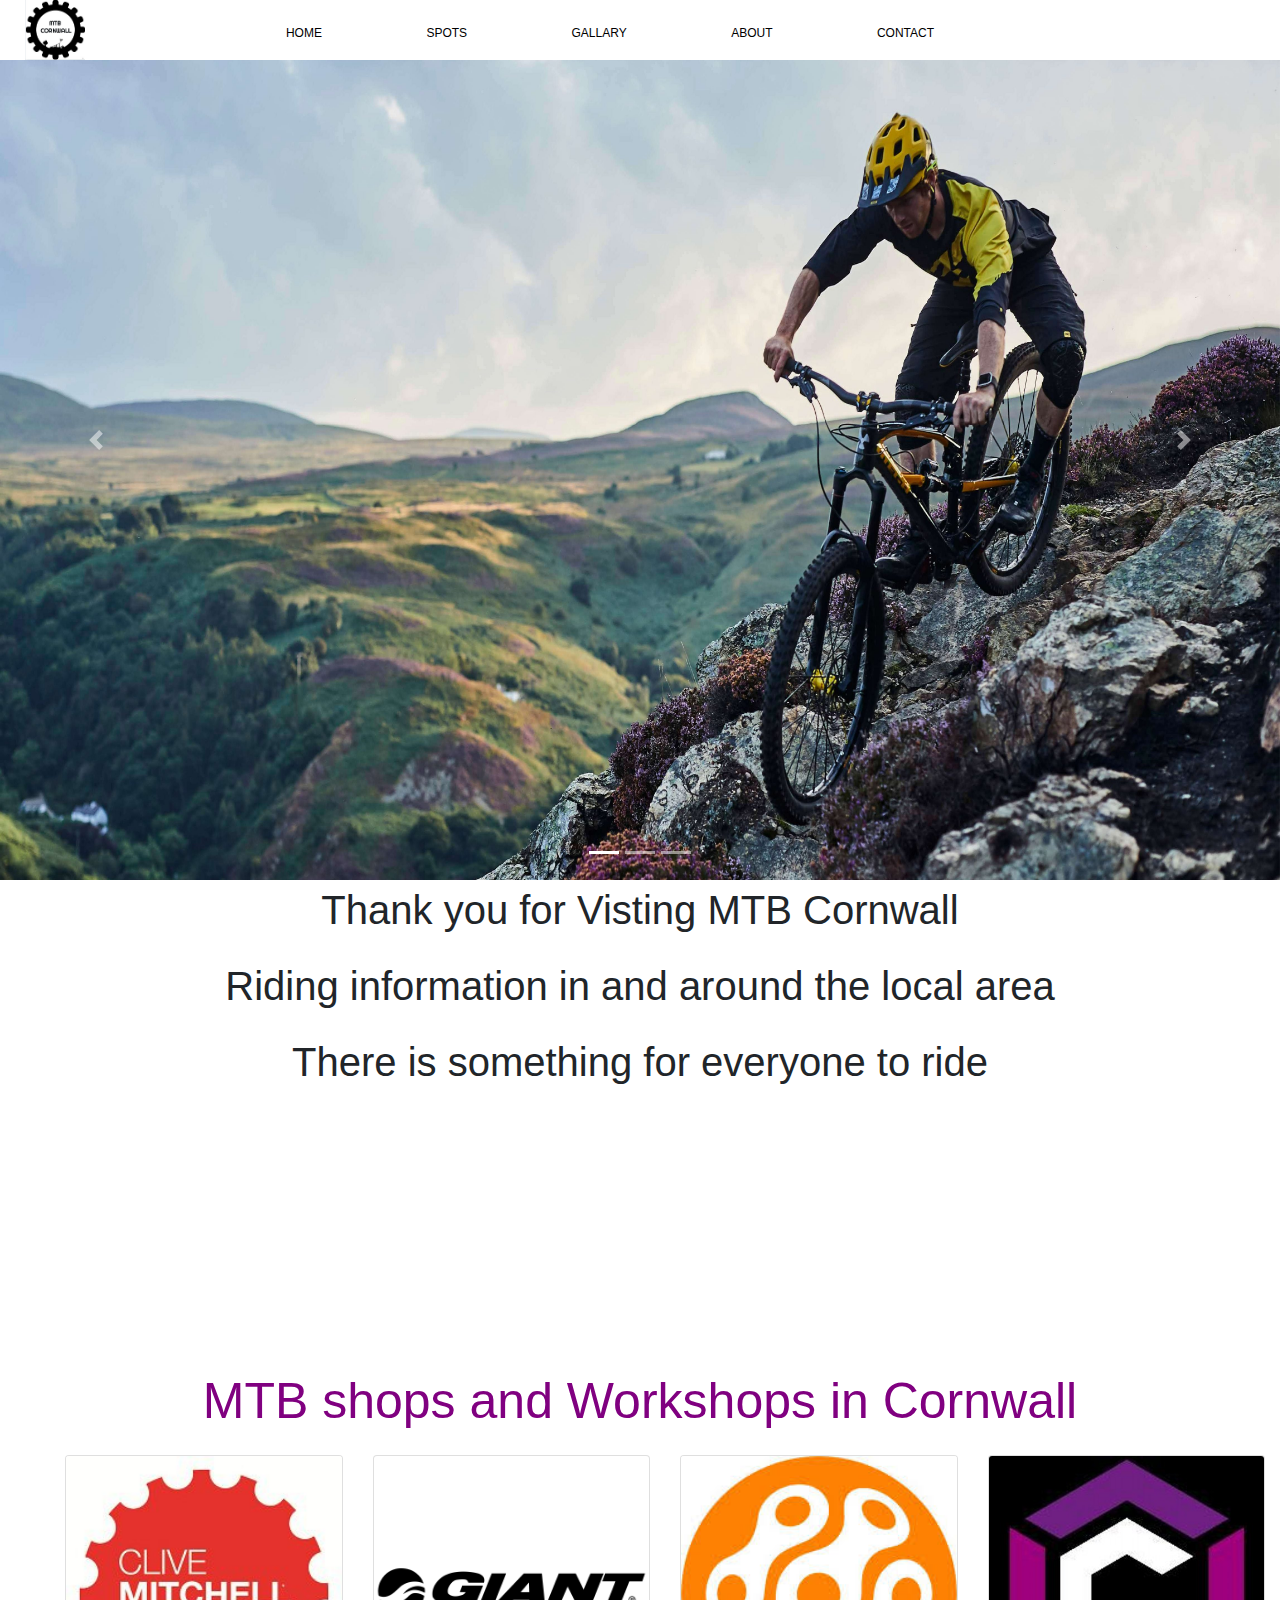
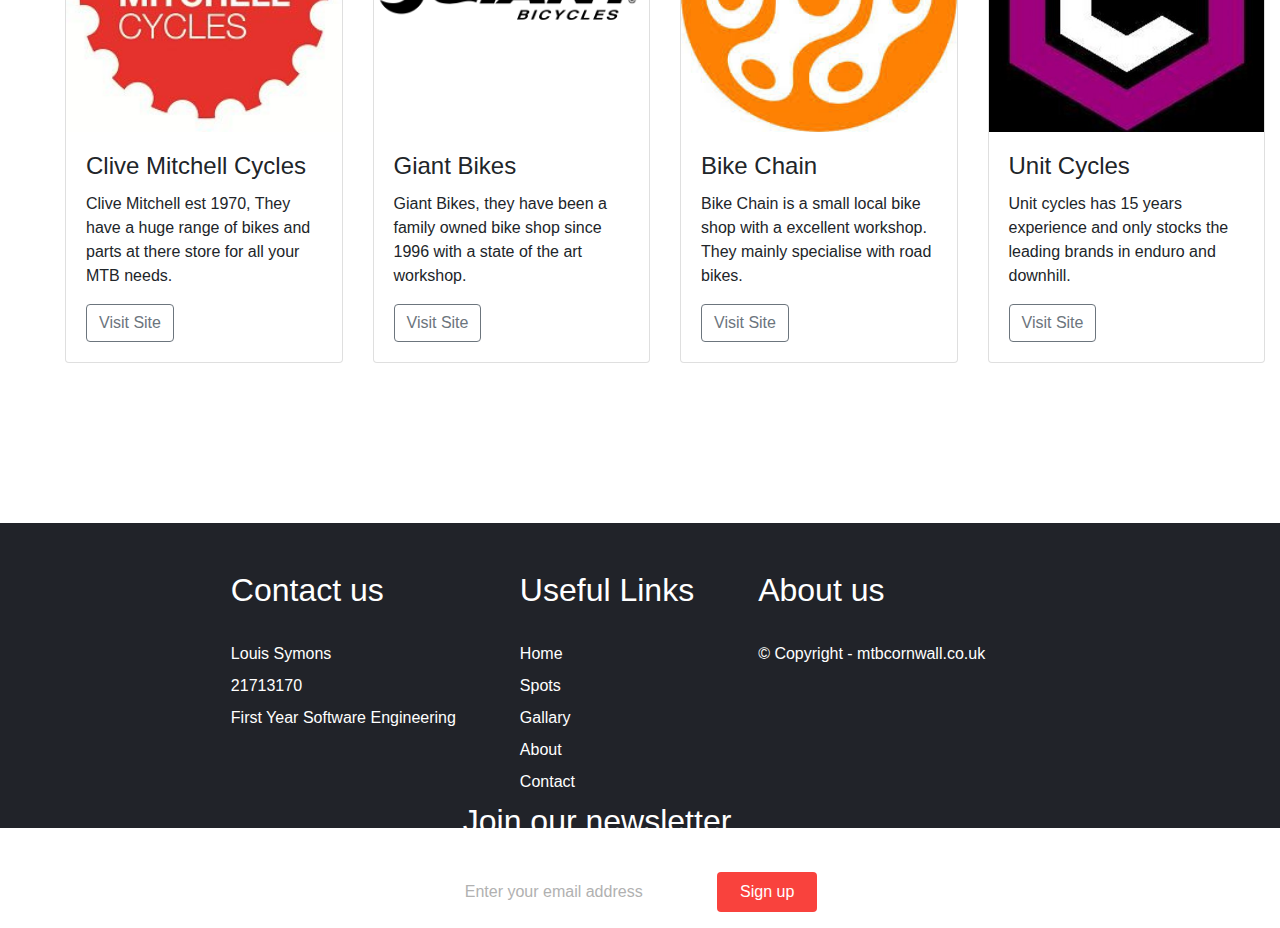
==== html/Index.html @ 3668df8e "Landing page" ====
﻿<!DOCTYPE html>
<html lang="en">

<head>
    <meta charset="UTF-8">
    <meta name="viewport" content="width=device-width, initial-scale=1.0">

    <title>Home</title>
    <link rel="stylesheet" href="https://maxcdn.bootstrapcdn.com/bootstrap/4.0.0/css/bootstrap.min.css"
        integrity="sha384-Gn5384xqQ1aoWXA+058RXPxPg6fy4IWvTNh0E263XmFcJlSAwiGgFAW/dAiS6JXm" crossorigin="anonymous">
    <link rel="stylesheet" type="text/css" href="../main.css">
 
</head>

<body>
    <div id="nav">
        <div id="Cog">
            <img alt="Cog img" src="../Images/cog.jpg"><a href="Index.html"></a>
            <!--TRY AND MAKE THIS INTO A GUI-->
            
        </div>
        <ul>
            
            <li> <a href="index.html">Home</a> </li>
            <li> <a href="Spots.html">Spots</a> </li>
            <li> <a href="Gallary.html">Gallary</a> </li>
            <li> <a href="About.html">About</a> </li>
            <li> <a href="Contact.html">Contact</a> </li>
            
        </ul>
    </div>
        
    <div id="carouselExampleIndicators" class="carousel slide" data-ride="carousel">
        <ol class="carousel-indicators">
          <li data-target="#carouselExampleIndicators" data-slide-to="0" class="active"></li>
          <li data-target="#carouselExampleIndicators" data-slide-to="1"></li>
          <li data-target="#carouselExampleIndicators" data-slide-to="2"></li>
        </ol>
        <div class="carousel-inner">
          <div class="carousel-item active">
            <img class="d-block w-100" src="../Images/slide1.jpg" alt="First slide"
            style="height: 55rem;">
          </div>
          <div class="carousel-item">
            <img class="d-block w-100" src="../Images/slide2.jpg" alt="Second slide"
            style="height: 55rem;">
          </div>
          <div class="carousel-item">
            <img class="d-block w-100" src="../Images/slide4.jpg" alt="Third slide"
            style="height: 55rem;">
          </div>
        </div>
        <a class="carousel-control-prev" href="#carouselExampleIndicators" role="button" data-slide="prev">
          <span class="carousel-control-prev-icon" aria-hidden="true"></span>
          <span class="sr-only">Previous</span>
        </a>
        <a class="carousel-control-next" href="#carouselExampleIndicators" role="button" data-slide="next">
          <span class="carousel-control-next-icon" aria-hidden="true"></span>
          <span class="sr-only">Next</span>
        </a>
      </div>

    <div class="mtbintro">
        <p>
            Thank you for Visting MTB Cornwall
        </p>
           <p>Riding information in and around the local area
           </p>
            <p>
            There is something for everyone to ride
            </p>        
            <br> 
        </br>
        <br>
    </br>

        </p>
    </div>

    <div class="mtbshops"> 
        <p>
            MTB shops and Workshops in Cornwall
        </p>


    </div>

    <div class="container-fluid padding">
        <div class="row padding">
    
            <!--CliveCycles-->
            <div class="col-md-3">  
                <div class="card">  
                    <div class="content-responsive">
                        <img class="card-img-top" src="../Images/bikeshop1.jpg">
                    </div>
                    <div class="card-body"> 
                        <h4 class="card-title">Clive Mitchell Cycles</h4>
                        <p class="card-text">Clive Mitchell est 1970, They have a huge range of bikes and parts at there store for all your MTB needs.</p>
                        <a href="https://www.clivemitchellcycles.co.uk/" class="btn btn-outline-secondary">Visit Site</a>
                    </div>
                </div>
            </div>
            <br>
    
             <!--Giant-->
             <div class="col-md-3">  
                <div class="card">  
                    <div class="content-responsive">
                        <img class="card-img-top" src="../Images/bikelogo2.png">                    
                    </div>
                    <div class="card-body"> 
                        <h4 class="card-title">Giant Bikes</h4>
                        <p class="card-text">Giant Bikes, they have been a family owned bike shop since 1996 with a state of the art workshop.</p>
                        <a href="https://www.giant-helston.co.uk/gb" class="btn btn-outline-secondary">Visit Site</a>
                    </div>
                </div>
            </div>
            <br>
            
            <!-- Bike Chain-->
             <div class="col-md-3">  
                 <div class="card">  
                    <div class="content-responsive">
                        <img class="card-img-top" src="../Images/bikelogo3.jpeg">
                    </div>
                    <div class="card-body"> 
                        <h4 class="card-title">Bike Chain</h4>
                        <p class="card-text">Bike Chain is a small local bike shop with a excellent workshop. They mainly specialise with road bikes.</p>
                        <a href="https://bikechainricci.co.uk/" class="btn btn-outline-secondary">Visit Site</a>
                    </div>
                 </div>
             </div>
             <br>
             
            <!--Unit cycles-->
            <div class="col-md-3">  
                <div class="card">  
                    <div class="content-responsive">
                        <img class="card-img-top" src="../Images/bikelogo4.jpeg">
                    </div>
                    <div class="card-body"> 
                        <h4 class="card-title">Unit Cycles</h4>
                        <p class="card-text">Unit cycles has 15 years experience and only stocks the leading brands in enduro and downhill.</p>
                        <a href="https://www.unitcycles.com/" class="btn btn-outline-secondary">Visit Site</a>
                    </div>
                </div>
            </div>
        </div>
    </div>

    <!-- <div class="index-image">
        <img alt="MTB Image" src="../Images/slide3.jpeg" style="width: auto; height: 741px;">


    </div> -->



    <!--Need to change the color of navigation bar when on current page-->
  <div class="footer-container">
    <div class="footer">
        <div class="footer-heading footer-1">
            <h2>Contact us</h2>
            <a href="A">Louis Symons</a>
            <a href="A">21713170</a>
            <a href="A">First Year Software Engineering</a>
            
        </div>
        <div class="footer-heading footer-2">
            <h2>Useful Links</h2>
            <a href="A">Home</a>
            <a href="A">Spots</a>
            <a href="A">Gallary</a>
            <a href="A">About</a>
            <a href="A">Contact</a>
        </div>
        <div class="footer-heading footer-3">
            <h2>About us </h2>
            <a href="A">© Copyright - mtbcornwall.co.uk</a>
        </div>
        <div class="footer-email-form">
            <h2>Join our newsletter</h2>
            <input type="email" placeholder="Enter your email address" id="footer-email">
            <input type="submit" value="Sign up"
            id="footer-email-btn">            
        </div> 
    </div>

  </div>



    <script src="https://ajax.googleapis.com/ajax/libs/jquery/3.4.1/jquery.min.js"></script>
    <script src="https://cdnjs.cloudflare.com/ajax/libs/popper.js/1.16.0/umd/popper.min.js"></script>
    <script src="https://maxcdn.bootstrapcdn.com/bootstrap/4.4.1/js/bootstrap.min.js"></script>
    <script src="/js/scripts.js"></script>
</body>

</html>
---- main.css ----
@media (max-width: 1920px){
    .row{
        padding-left: 50px;
        padding-right: auto;
    }
}
@media (max-width: 768px){
    .display-4{
        font-size: 200%;
    }
    .content-responsive{
        width: 200px;
        height: auto;
        display: block;
        margin-left: auto;
        margin-right: auto;
    }
    br{
        margin-top: 10px;
    }
}
@media (max-width: 816px){
    .display-4{
        font-size: 200%;
    }
    .row{
        padding-left: 50px;
        padding-right: auto;
    }
    
}
@media (max-width: 576px){
    .row{
        padding-left: 10%;
    }
    
}
body {
    margin: 0%;
    padding: 0%;
    font-family: -apple-system, BlinkMacSystemFont, 'Segoe UI', Roboto, Oxygen, Ubuntu, Cantarell, 'Open Sans', 'Helvetica Neue', sans-serif;
}

#nav {
    background-color: white;
    color: white;
    list-style: none;
    text-align: center;
    padding: 20px 0 0px 0;
    text-transform: uppercase;
    position: fixed; /* Make it stick/fixed */
    width: 100%; /* Full width */
    transition: top 0.3s; /* Transition effect when sliding down (and up) */
    z-index: +2;
    position: fixed;
}

#nav li {
    display: inline-block;
    padding-right: 100px;
    font-size: 12px;
}

#nav li>a {
    text-decoration: none;
    color: black;
    font-weight: 400;
    position: relative;
}

#nav li>a:hover {
    color: #c1c1c1;
}

#nav li>a::before {
    content: '';
    display: block;
    height: 5px;
    width: 0%;
    background-color: black;
    position: absolute;
    top: -10px;
    transition: all ease-in-out 250ms
}

#nav li>a:hover::before {
    width: 100%;
}

#logo {
    color: black;
    float: left;
    font-size: 16px;
    font-weight: bold;
    vertical-align: top;
    text-align: left
}

#logo>a {
    text-decoration: none;
    color: white;
    position: absolute;
    top: 38px;
    left: 16px;
    font-family: -apple-system, BlinkMacSystemFont, 'Segoe UI', Roboto, Oxygen, Ubuntu, Cantarell, 'Open Sans', 'Helvetica Neue', sans-serif;
}

#Cog {
    width: 50px;
    display: block;
}

#Cog img {
    height: 60px;
    width: 60px;
    z-index: +1;
    top: 0px;
    position: absolute;
}

.title {
    position: absolute;
    top: 40%;
    left: 50%;
    transform: translate(-50%, -50%);
    font-size: 70px;
    font-family: -apple-system, BlinkMacSystemFont, 'Segoe UI', Roboto, Oxygen, Ubuntu, Cantarell, 'Open Sans', 'Helvetica Neue', sans-serif;
    color: white;
    padding-top: 7cm;
}

.centered {
    position: absolute;
    top: 50%;
    left: 50%;
    transform: translate(-50%, -50%);
    font-size: 60px;
    color: white;
    font-family: -apple-system, BlinkMacSystemFont, 'Segoe UI', Roboto, Oxygen, Ubuntu, Cantarell, 'Open Sans', 'Helvetica Neue', sans-serif;
    padding-top: 7cm;
}

.rounded  {
    height: 239px;
    width: 239px;
    z-index: -1;
}

.rounded float-right {
    width: 20%;
    height: auto;
}

.mtbintro{

    text-align: center;
    font-size: 40px;
    font-family: -apple-system, BlinkMacSystemFont, 'Segoe UI', Roboto, Oxygen, Ubuntu, Cantarell, 'Open Sans', 'Helvetica Neue', sans-serif;
    align-content: center;
}

.mtbshops{

    
    font-size: 50px;
    color: purple;
    font-family: -apple-system, BlinkMacSystemFont, 'Segoe UI', Roboto, Oxygen, Ubuntu, Cantarell, 'Open Sans', 'Helvetica Neue', sans-serif;
}

.exebutton{
    align-content: center;
}

.backroundlanding{
    height: 800px;
    width: fit-content;
    filter: grayscale(50%);
    opacity: 50%;
    padding-top: 60px;
    z-index: -1;
    position: absolute;
}

.lander {
    background-color: lightblue;
    width: auto;
    padding: 25px;
    border: 25px solid navy;
}

.mtbshops{
    font-family: -apple-system, BlinkMacSystemFont, 'Segoe UI', Roboto, Oxygen, Ubuntu, Cantarell, 'Open Sans', 'Helvetica Neue', sans-serif;
    text-align: center;
}

.carousel-inner img  {
    width: 100%;
    height: 60%;
}
   
.container-fluid {
padding-bottom: 10rem;
}


.footer-container {
    background: #212329;
    background-size: cover;
    padding: 3rem 0 2rem 0;
    
}
.footer {
width: 80%;
height: 25vh;
background: #212329;
color: #fff;
display: flex;
justify-content: center;
flex-wrap: wrap;
margin: 0 auto;
padding-bottom: 5cm;


}

.footer-heading{

    display: flex;
    flex-direction: column;
    margin-right: 4rem;

}

.footer-heading h2{
    margin-bottom: 2rem;

}

.footer-heading a {
    color: #fff;
    text-decoration: none;
    margin-bottom: 0.5rem;
}

.footer-heading a:hover {
    color: grey;
    transition: 0.3 ease-in-out;
}

.footer-email-form h2{
    margin-bottom: 2rem;
}

#footer-email {
    width: 250px;
    height: 40px;
    border-radius: 4px;
    outline: none;
    border: none;
    padding :left 0.5rem;
    font-size: 1rem;
    margin-bottom: 1rem;
}

#footer-email::placeholder{

    color: #b1b1b1;
}

#footer-email-btn{

    width: 100px;
    height: 40px;
    border-radius: 4px;
    background: #f9423d;
    outline: none;
    border: none;
    color: #fff;
    font-size: 1rem;
}

#footer-email.btn:hover {

    cursor: pointer;
    background-color: skyblue;
    transition: all 0.4s ease-out;
}

@media screen and (max-width: 1150px) {
    .footer {
        height: 50vh;
    }
    .footer-email-form {
        margin-top: 4rem;
    }
}

@media screen and (max-width: 820px) {
    .footer {
        padding-top: 2rem;
    }
    
}
@media screen and (max-width: 720px) {
    .footer-2 {
        display: none;
    }
    .footer-email-form {
        margin-top: 2rem;
    }
}

.welcome  {
    text-align: center;
    font-family: -apple-system, BlinkMacSystemFont, 'Segoe UI', Roboto, Oxygen, Ubuntu, Cantarell, 'Open Sans', 'Helvetica Neue', sans-serif;
    z-index: +2;
    margin: -50vh;
    font-weight: 900;
    color: black;
    

}

.landerimg{

    height: 100vh;
    width: 100vh;
    z-index: -1;
    
}
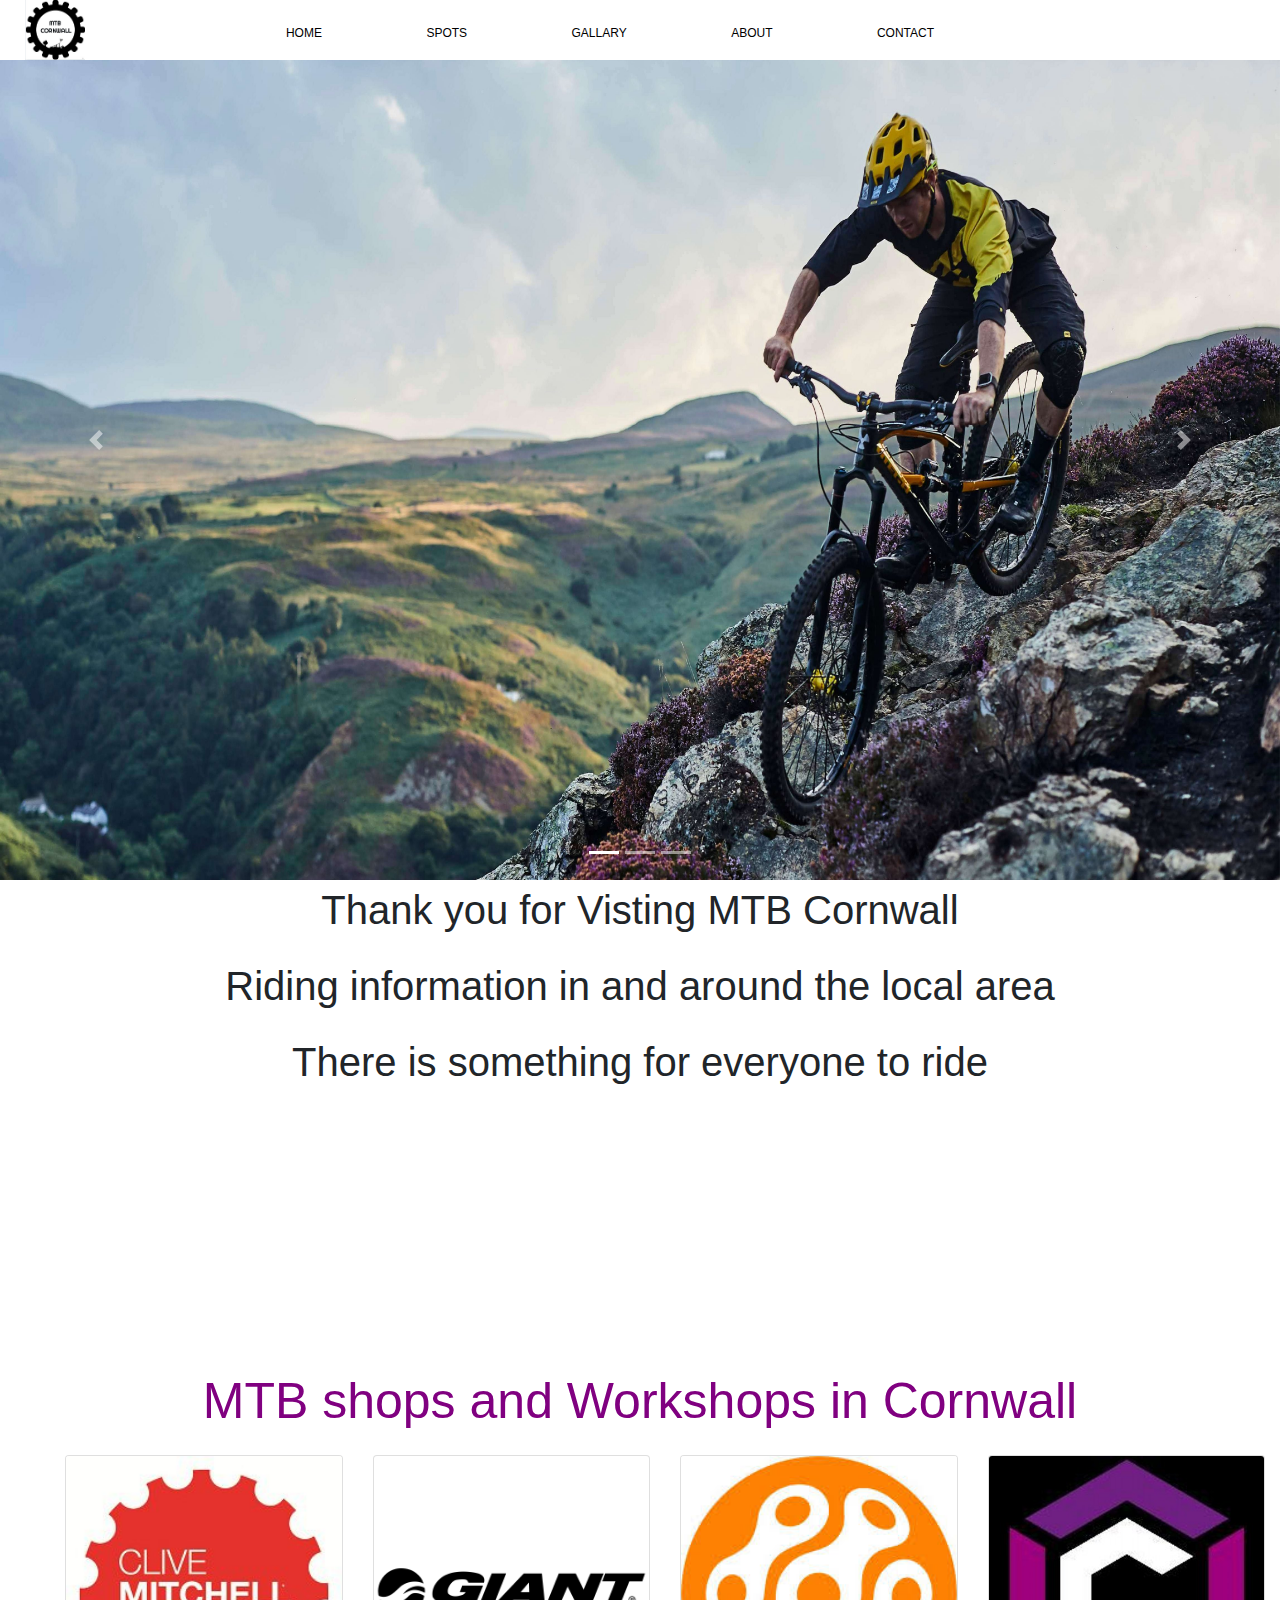
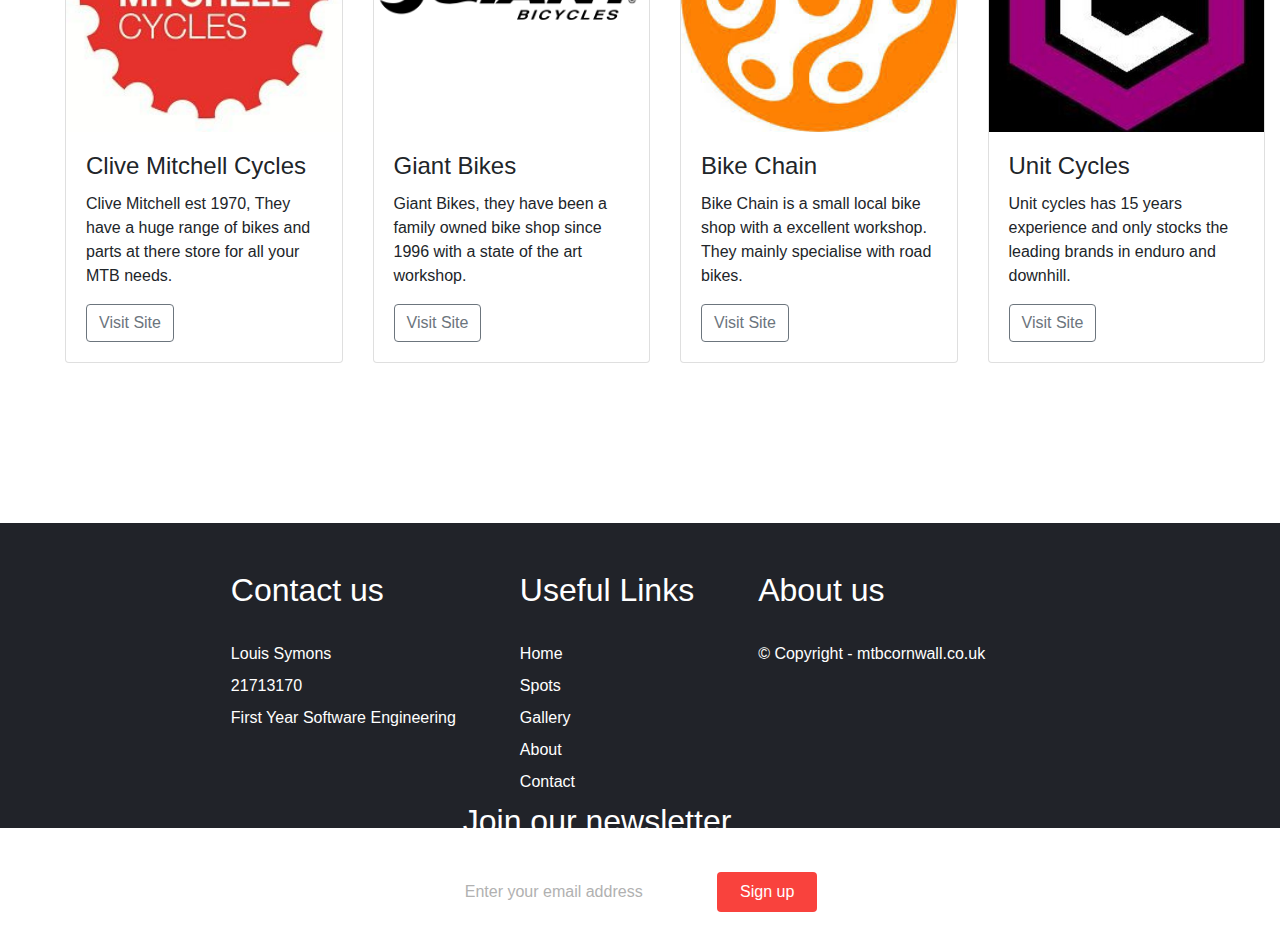
==== commit 5ec012a7: "Gallery updates" ====
--- a/html/Index.html
+++ b/html/Index.html
@@ -5,10 +5,10 @@
     <meta charset="UTF-8">
     <meta name="viewport" content="width=device-width, initial-scale=1.0">
 
-    <title>Home</title>
+    <title>home</title>
     <link rel="stylesheet" href="https://maxcdn.bootstrapcdn.com/bootstrap/4.0.0/css/bootstrap.min.css"
         integrity="sha384-Gn5384xqQ1aoWXA+058RXPxPg6fy4IWvTNh0E263XmFcJlSAwiGgFAW/dAiS6JXm" crossorigin="anonymous">
-    <link rel="stylesheet" type="text/css" href="../main.css">
+    <link rel="stylesheet" type="text/css" href="../css/main.css">
  
 </head>
 
@@ -22,10 +22,10 @@
         <ul>
             
             <li> <a href="index.html">Home</a> </li>
-            <li> <a href="Spots.html">Spots</a> </li>
-            <li> <a href="Gallary.html">Gallary</a> </li>
-            <li> <a href="About.html">About</a> </li>
-            <li> <a href="Contact.html">Contact</a> </li>
+            <li> <a href="spots.html">Spots</a> </li>
+            <li> <a href="gallery.html">Gallary</a> </li>
+            <li> <a href="about.html">About</a> </li>
+            <li> <a href="contact.html">Contact</a> </li>
             
         </ul>
     </div>
@@ -171,7 +171,7 @@
             <h2>Useful Links</h2>
             <a href="A">Home</a>
             <a href="A">Spots</a>
-            <a href="A">Gallary</a>
+            <a href="A">Gallery</a>
             <a href="A">About</a>
             <a href="A">Contact</a>
         </div>
--- a/css/main.css
+++ b/css/main.css
@@ -0,0 +1,351 @@
+
+
+@media (max-width: 1920px){
+    .row{
+        padding-left: 50px;
+        padding-right: auto;
+    }
+}
+@media (max-width: 768px){
+    .display-4{
+        font-size: 200%;
+    }
+    .content-responsive{
+        width: 200px;
+        height: auto;
+        display: block;
+        margin-left: auto;
+        margin-right: auto;
+    }
+    br{
+        margin-top: 10px;
+    }
+}
+@media (max-width: 816px){
+    .display-4{
+        font-size: 200%;
+    }
+    .row{
+        padding-left: 50px;
+        padding-right: auto;
+    }
+    
+}
+@media (max-width: 576px){
+    .row{
+        padding-left: 10%;
+    }
+    
+}
+body {
+    margin: 0%;
+    padding: 0%;
+    font-family: -apple-system, BlinkMacSystemFont, 'Segoe UI', Roboto, Oxygen, Ubuntu, Cantarell, 'Open Sans', 'Helvetica Neue', sans-serif;
+}
+
+#nav {
+    background-color: white;
+    color: white;
+    list-style: none;
+    text-align: center;
+    padding: 20px 0 0px 0;
+    text-transform: uppercase;
+    position: fixed; /* Make it stick/fixed */
+    width: 100%; /* Full width */
+    transition: top 0.3s; /* Transition effect when sliding down (and up) */
+    z-index: +2;
+    position: fixed;
+}
+
+#nav li {
+    display: inline-block;
+    padding-right: 100px;
+    font-size: 12px;
+}
+
+#nav li>a {
+    text-decoration: none;
+    color: black;
+    font-weight: 400;
+    position: relative;
+}
+
+#nav li>a:hover {
+    color: #c1c1c1;
+}
+
+#nav li>a::before {
+    content: '';
+    display: block;
+    height: 5px;
+    width: 0%;
+    background-color: black;
+    position: absolute;
+    top: -10px;
+    transition: all ease-in-out 250ms
+}
+
+#nav li>a:hover::before {
+    width: 100%;
+}
+
+#logo {
+    color: black;
+    float: left;
+    font-size: 16px;
+    font-weight: bold;
+    vertical-align: top;
+    text-align: left
+}
+
+#logo>a {
+    text-decoration: none;
+    color: white;
+    position: absolute;
+    top: 38px;
+    left: 16px;
+    font-family: -apple-system, BlinkMacSystemFont, 'Segoe UI', Roboto, Oxygen, Ubuntu, Cantarell, 'Open Sans', 'Helvetica Neue', sans-serif;
+}
+
+#Cog {
+    width: 50px;
+    display: block;
+}
+
+#Cog img {
+    height: 60px;
+    width: 60px;
+    z-index: +1;
+    top: 0px;
+    position: absolute;
+}
+
+.title {
+    position: absolute;
+    top: 40%;
+    left: 50%;
+    transform: translate(-50%, -50%);
+    font-size: 70px;
+    font-family: -apple-system, BlinkMacSystemFont, 'Segoe UI', Roboto, Oxygen, Ubuntu, Cantarell, 'Open Sans', 'Helvetica Neue', sans-serif;
+    color: white;
+    padding-top: 7cm;
+}
+
+.centered {
+    position: absolute;
+    top: 50%;
+    left: 50%;
+    transform: translate(-50%, -50%);
+    font-size: 60px;
+    color: white;
+    font-family: -apple-system, BlinkMacSystemFont, 'Segoe UI', Roboto, Oxygen, Ubuntu, Cantarell, 'Open Sans', 'Helvetica Neue', sans-serif;
+    padding-top: 7cm;
+}
+
+.rounded  {
+    height: 239px;
+    width: 239px;
+    z-index: -1;
+}
+
+.rounded float-right {
+    width: 20%;
+    height: auto;
+}
+
+.mtbintro{
+
+    text-align: center;
+    font-size: 40px;
+    font-family: -apple-system, BlinkMacSystemFont, 'Segoe UI', Roboto, Oxygen, Ubuntu, Cantarell, 'Open Sans', 'Helvetica Neue', sans-serif;
+    align-content: center;
+}
+
+.mtbshops{
+
+    
+    font-size: 50px;
+    color: purple;
+    font-family: -apple-system, BlinkMacSystemFont, 'Segoe UI', Roboto, Oxygen, Ubuntu, Cantarell, 'Open Sans', 'Helvetica Neue', sans-serif;
+}
+
+.exebutton{
+    align-content: center;
+}
+
+.backroundlanding{
+    height: 800px;
+    width: fit-content;
+    filter: grayscale(50%);
+    opacity: 50%;
+    padding-top: 60px;
+    z-index: -1;
+    position: absolute;
+}
+
+.lander {
+    background-color: lightblue;
+    width: auto;
+    padding: 25px;
+    border: 25px solid navy;
+}
+
+.mtbshops{
+    font-family: -apple-system, BlinkMacSystemFont, 'Segoe UI', Roboto, Oxygen, Ubuntu, Cantarell, 'Open Sans', 'Helvetica Neue', sans-serif;
+    text-align: center;
+}
+
+.carousel-inner img  {
+    width: 100%;
+    height: 60%;
+}
+   
+.container-fluid {
+padding-bottom: 10rem;
+}
+
+
+.footer-container {
+    background: #212329;
+    background-size: cover;
+    padding: 3rem 0 2rem 0;
+    
+}
+.footer {
+width: 80%;
+height: 25vh;
+background: #212329;
+color: #fff;
+display: flex;
+justify-content: center;
+flex-wrap: wrap;
+margin: 0 auto;
+padding-bottom: 5cm;
+
+
+}
+
+.footer-heading{
+
+    display: flex;
+    flex-direction: column;
+    margin-right: 4rem;
+
+}
+
+.footer-heading h2{
+    margin-bottom: 2rem;
+
+}
+
+.footer-heading a {
+    color: #fff;
+    text-decoration: none;
+    margin-bottom: 0.5rem;
+}
+
+.footer-heading a:hover {
+    color: grey;
+    transition: 0.3 ease-in-out;
+}
+
+.footer-email-form h2{
+    margin-bottom: 2rem;
+}
+
+#footer-email {
+    width: 250px;
+    height: 40px;
+    border-radius: 4px;
+    outline: none;
+    border: none;
+    padding :left 0.5rem;
+    font-size: 1rem;
+    margin-bottom: 1rem;
+}
+
+#footer-email::placeholder{
+
+    color: #b1b1b1;
+}
+
+#footer-email-btn{
+
+    width: 100px;
+    height: 40px;
+    border-radius: 4px;
+    background: #f9423d;
+    outline: none;
+    border: none;
+    color: #fff;
+    font-size: 1rem;
+}
+
+#footer-email.btn:hover {
+
+    cursor: pointer;
+    background-color: skyblue;
+    transition: all 0.4s ease-out;
+}
+
+@media screen and (max-width: 1150px) {
+    .footer {
+        height: 50vh;
+    }
+    .footer-email-form {
+        margin-top: 4rem;
+    }
+}
+
+@media screen and (max-width: 820px) {
+    .footer {
+        padding-top: 2rem;
+    }
+    
+}
+@media screen and (max-width: 720px) {
+    .footer-2 {
+        display: none;
+    }
+    .footer-email-form {
+        margin-top: 2rem;
+    }
+}
+
+.welcome  {
+    text-align: center;
+    font-family: -apple-system, BlinkMacSystemFont, 'Segoe UI', Roboto, Oxygen, Ubuntu, Cantarell, 'Open Sans', 'Helvetica Neue', sans-serif;
+    z-index: +2;
+    margin: -50vh;
+    font-weight: 900;
+    color: black;
+    
+
+}
+
+.landerimg{
+
+    height: 100vh;
+    width: 100vh;
+    z-index: -1;
+    
+}
+    
+
+
+  .gallerytest{
+      margin: 10px 50px;
+      
+  }
+
+  .gallerytest img {
+      transition: 1s;
+      padding: 15px;
+      width: 300px;
+      height: 230px;
+      
+  }
+  .gallerytest img:hover {
+      filter: grayscale(100%);
+      transform:scale(1.1) ;
+  }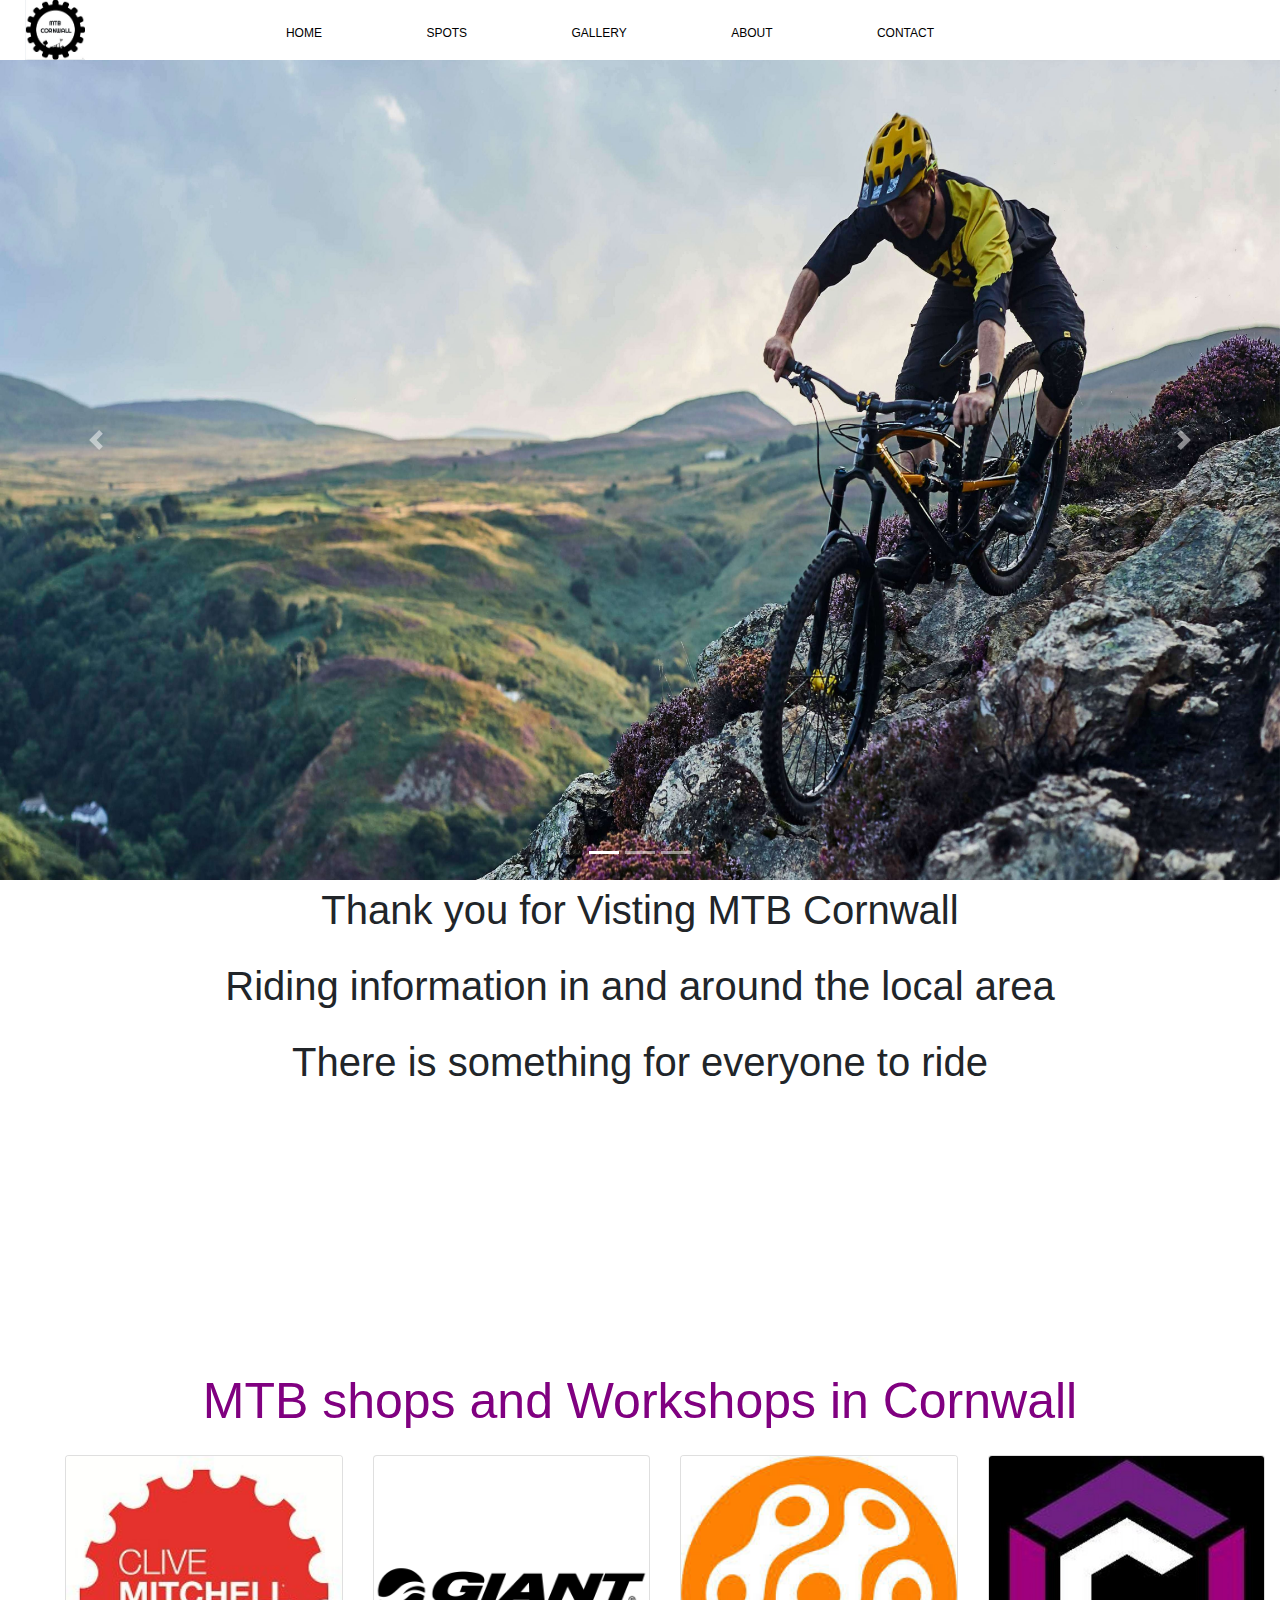
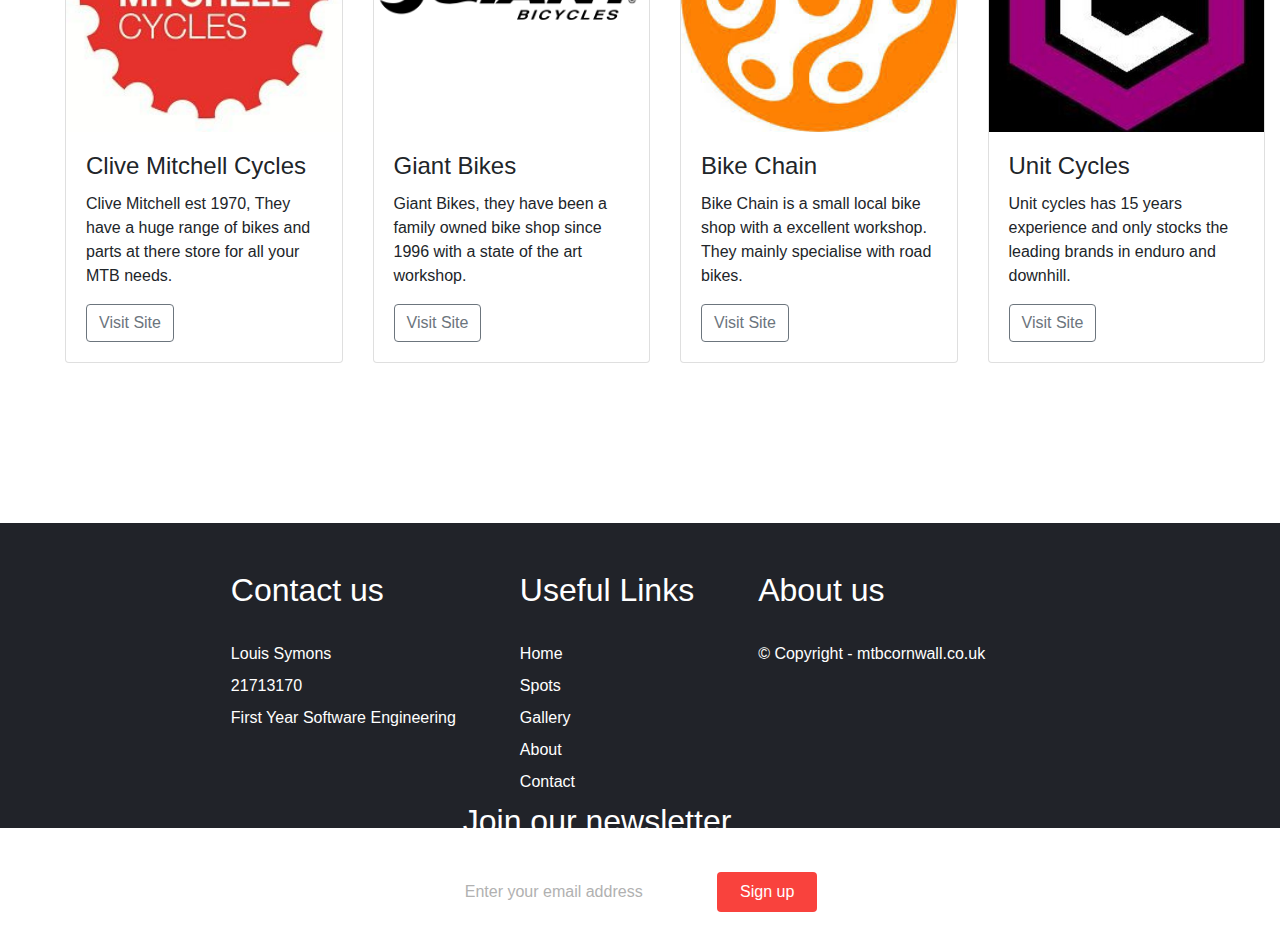
==== commit 53cf9253: "Adding features" ====
--- a/html/Index.html
+++ b/html/Index.html
@@ -23,7 +23,7 @@
             
             <li> <a href="index.html">Home</a> </li>
             <li> <a href="spots.html">Spots</a> </li>
-            <li> <a href="gallery.html">Gallary</a> </li>
+            <li> <a href="gallery.html">Gallery</a> </li>
             <li> <a href="about.html">About</a> </li>
             <li> <a href="contact.html">Contact</a> </li>
             
--- a/css/main.css
+++ b/css/main.css
@@ -334,18 +334,22 @@
 
 
   .gallerytest{
-      margin: 10px 50px;
+      margin: 10px, 50px
+      
       
   }
 
   .gallerytest img {
       transition: 1s;
       padding: 15px;
-      width: 300px;
+      width: 310px;
       height: 230px;
+      
       
   }
   .gallerytest img:hover {
       filter: grayscale(100%);
       transform:scale(1.1) ;
-  }+  }
+  
+  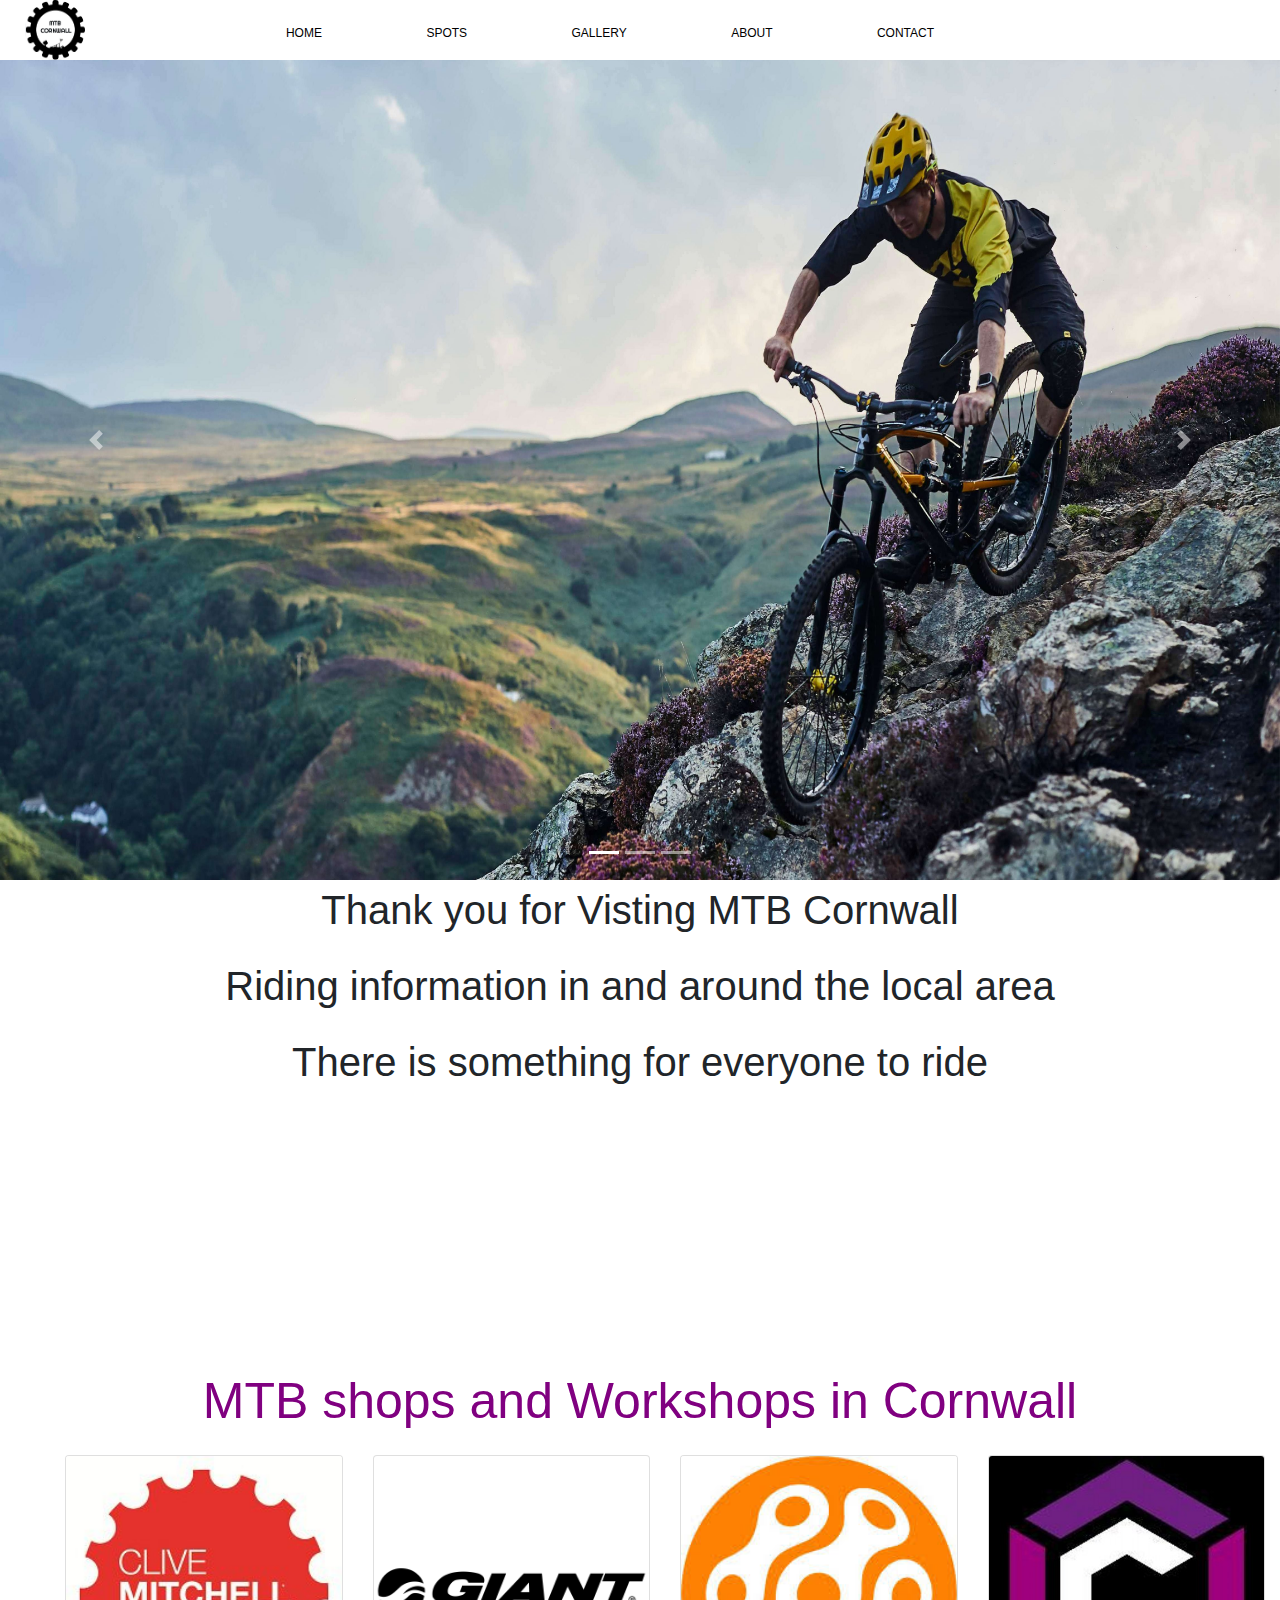
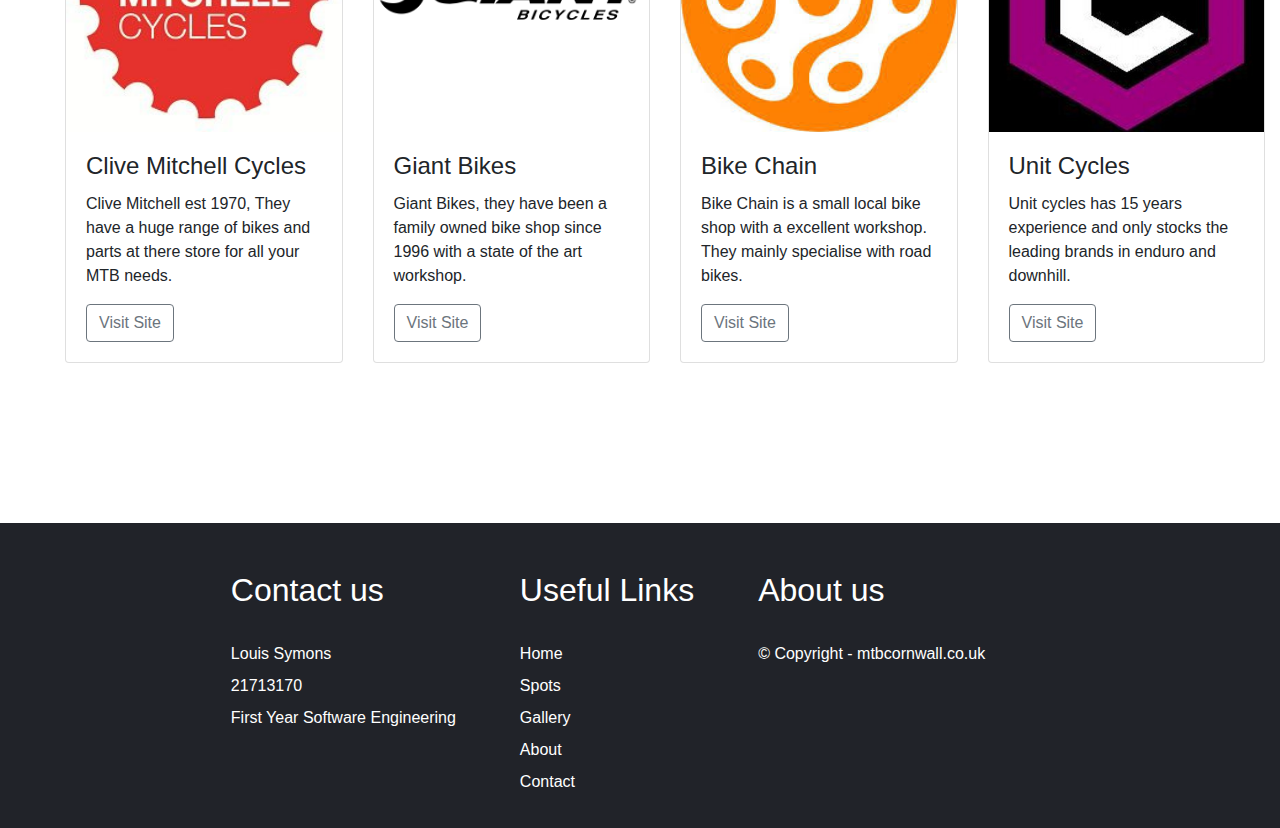
==== commit de4d1d62: "comments" ====
--- a/html/Index.html
+++ b/html/Index.html
@@ -16,10 +16,10 @@
     <div id="nav">
         <div id="Cog">
             <img alt="Cog img" src="../Images/cog.jpg"><a href="Index.html"></a>
-            <!--TRY AND MAKE THIS INTO A GUI-->
-            
-        </div>
-        <ul>
+            
+            
+        </div>
+        <ul id="list-items">
             
             <li> <a href="index.html">Home</a> </li>
             <li> <a href="spots.html">Spots</a> </li>
@@ -29,6 +29,17 @@
             
         </ul>
     </div>
+
+    <button class="ham"></button>
+    <nav class="navbar">
+      <ul>
+        <li><a class="menuLink" href="../html/index.html">Home</a></li>
+        <li><a class="menuLink" href="../html/spots.html">Spots</a></li>
+        <li><a class="menuLink" href="../html/Gallery.html">Gallery</a></li>
+        <li><a class="menuLink" href="../html/about.html">About</a></li>
+        <li><a class="menuLink" href="../html/contact.html">Contact</a></li>
+      </ul>
+    </nav>
         
     <div id="carouselExampleIndicators" class="carousel slide" data-ride="carousel">
         <ol class="carousel-indicators">
@@ -149,11 +160,7 @@
         </div>
     </div>
 
-    <!-- <div class="index-image">
-        <img alt="MTB Image" src="../Images/slide3.jpeg" style="width: auto; height: 741px;">
-
-
-    </div> -->
+   
 
 
 
@@ -169,22 +176,17 @@
         </div>
         <div class="footer-heading footer-2">
             <h2>Useful Links</h2>
-            <a href="A">Home</a>
-            <a href="A">Spots</a>
-            <a href="A">Gallery</a>
-            <a href="A">About</a>
-            <a href="A">Contact</a>
+            <a href="../html/index.html">Home</a>
+            <a href="../html/spots.html">Spots</a>
+            <a href="../html/Gallery.html">Gallery</a>
+            <a href="../html/about.html">About</a>
+            <a href="../html/contact.html">Contact</a>
         </div>
         <div class="footer-heading footer-3">
             <h2>About us </h2>
             <a href="A">© Copyright - mtbcornwall.co.uk</a>
         </div>
-        <div class="footer-email-form">
-            <h2>Join our newsletter</h2>
-            <input type="email" placeholder="Enter your email address" id="footer-email">
-            <input type="submit" value="Sign up"
-            id="footer-email-btn">            
-        </div> 
+        
     </div>
 
   </div>
--- a/css/main.css
+++ b/css/main.css
@@ -42,7 +42,36 @@
     padding: 0%;
     font-family: -apple-system, BlinkMacSystemFont, 'Segoe UI', Roboto, Oxygen, Ubuntu, Cantarell, 'Open Sans', 'Helvetica Neue', sans-serif;
 }
-
+/* If device width <= max width hide nav list.*/
+@media (max-width: 768px){
+    #list-items{
+        display: none !important;
+    } 
+}
+
+@media (max-width: 768px){
+    #carouselExampleIndicators{
+        display: none !important;
+    }
+    .mtbintro{
+        padding-top: 50px;
+    }
+}
+/*If device with is >= hide hamburger menu*/
+@media (min-width: 768px){
+    .ham{
+        display: none !important;
+    }
+}
+
+
+
+@media (max-width:864px){
+    #Cog{
+        display: none !important;
+    }
+}
+/* nav bar styling and effects on pointer*/
 #nav {
     background-color: white;
     color: white;
@@ -89,6 +118,73 @@
     width: 100%;
 }
 
+.ham {
+    position: absolute;
+    /* always keep ham on top of everything */
+    z-index: 1000;
+    top: 20px;
+    right: 20px;
+    width: 36px;
+    height: 36px;
+    border: none;
+    cursor: pointer;
+    background-color: transparent;
+    background-image: url("https://ljc-dev.github.io/testing0/ham.svg");
+    background-size: 100%;
+  }
+  
+  
+  /* change ham image to close */
+  .showClose {
+    background-image: url("https://ljc-dev.github.io/testing0/ham-close.svg");
+  }
+  
+  .navbar {
+    position: absolute;
+    top: 0;
+    left: 0;
+    background: black;
+    width: 100vw;
+    height: 100vh;
+    overflow: hidden;
+    color: white;
+    /* hide the menu above the screen by default */
+    transform: translateY(-100%);
+    /* transition adds a little animation when sliding in and out the menu */
+    transition: transform 0.2s ease;
+  }
+  
+  
+  .showNav {
+    /* show the menu */
+    transform: translateY(0);
+  }
+  
+  /* basic nav styling below */
+  
+  .navbar ul {
+    width: 100%;
+    height: 100%;
+    list-style: none;
+    display: flex;
+    flex-flow: column nowrap;
+    justify-content: space-evenly;
+    align-items: center;
+  }
+  
+  .navbar ul li a {
+    color: white;
+    padding-bottom: 10px;
+    border-bottom: 2px solid black;
+    text-decoration: none;
+    font-family: 'Open Sans', sans-serif;
+    font-size: 1.2rem;
+  }
+  
+  .navbar ul li a:hover, .navbar ul li a:focus {
+    border-bottom: 2px solid white;
+  }
+
 #logo {
     color: black;
     float: left;
@@ -110,6 +206,7 @@
 #Cog {
     width: 50px;
     display: block;
+    
 }
 
 #Cog img {
@@ -118,6 +215,7 @@
     z-index: +1;
     top: 0px;
     position: absolute;
+    border-radius: 76px;
 }
 
 .title {
